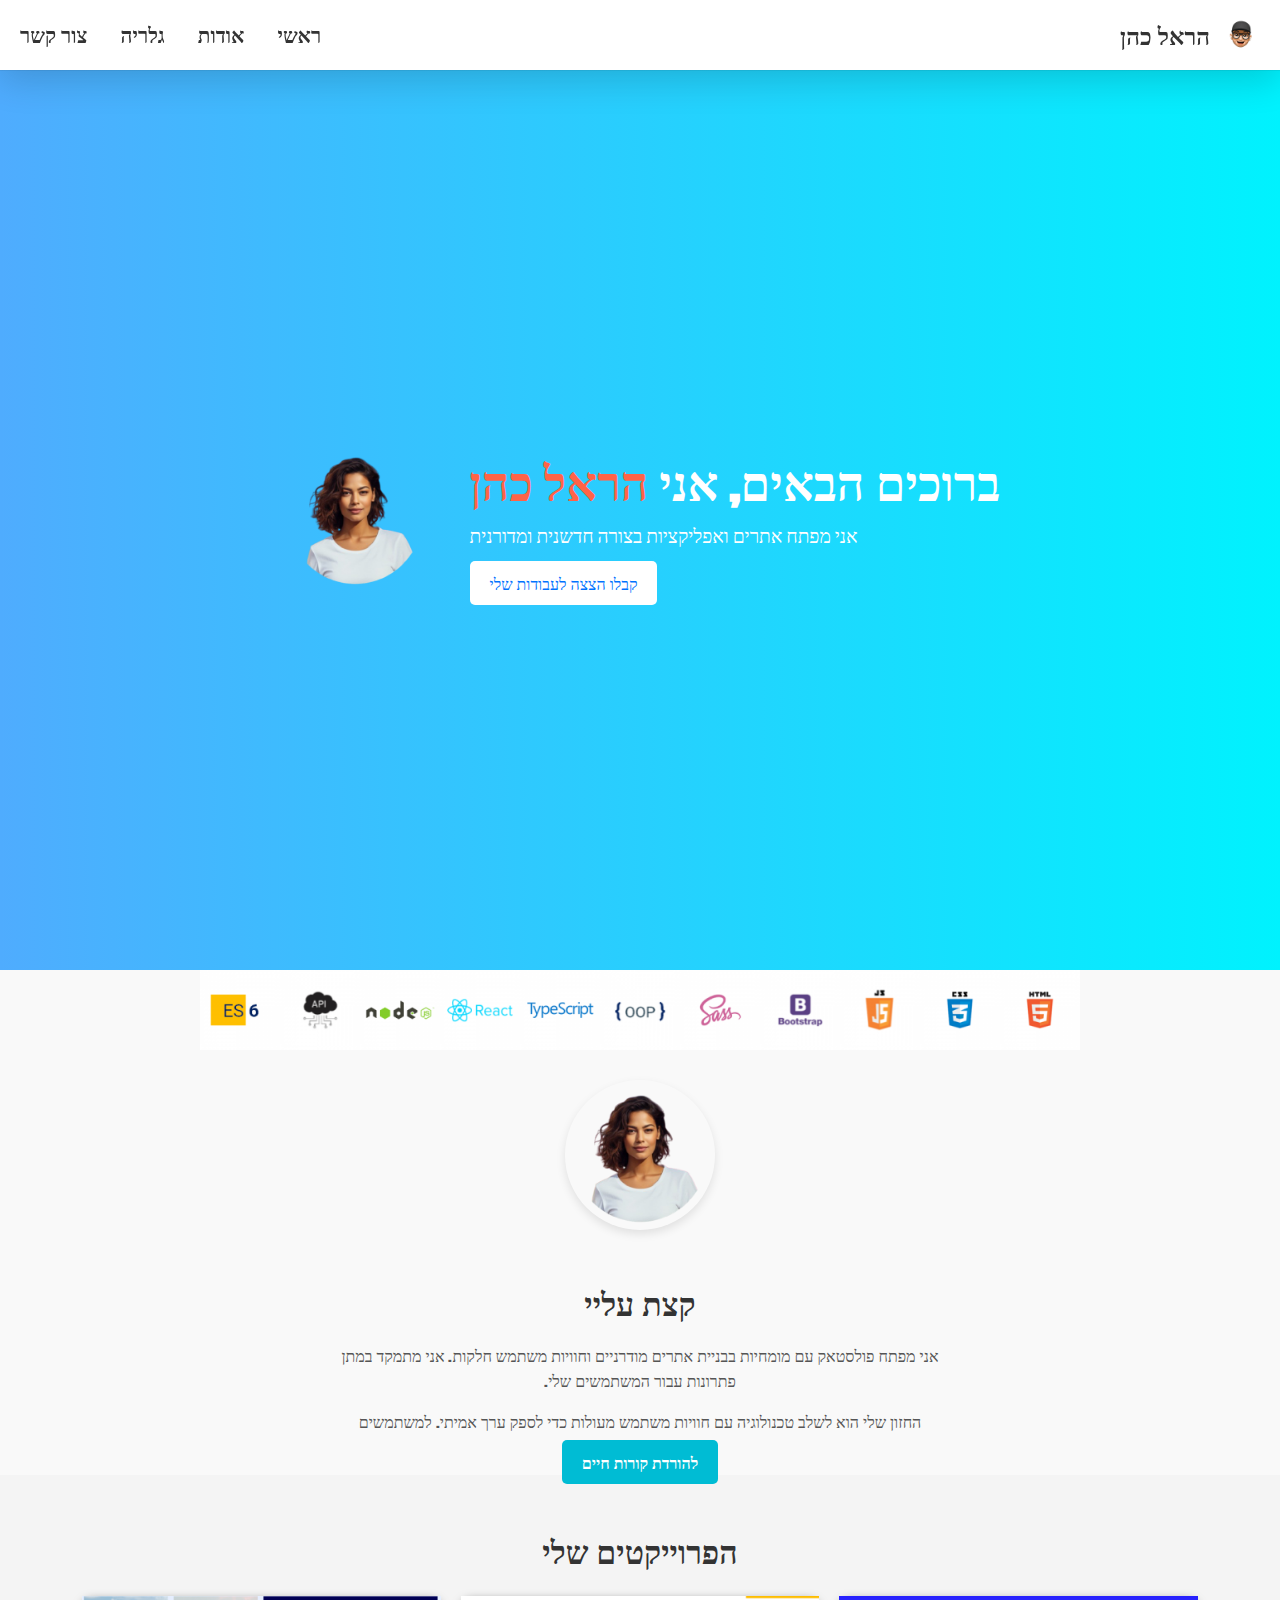
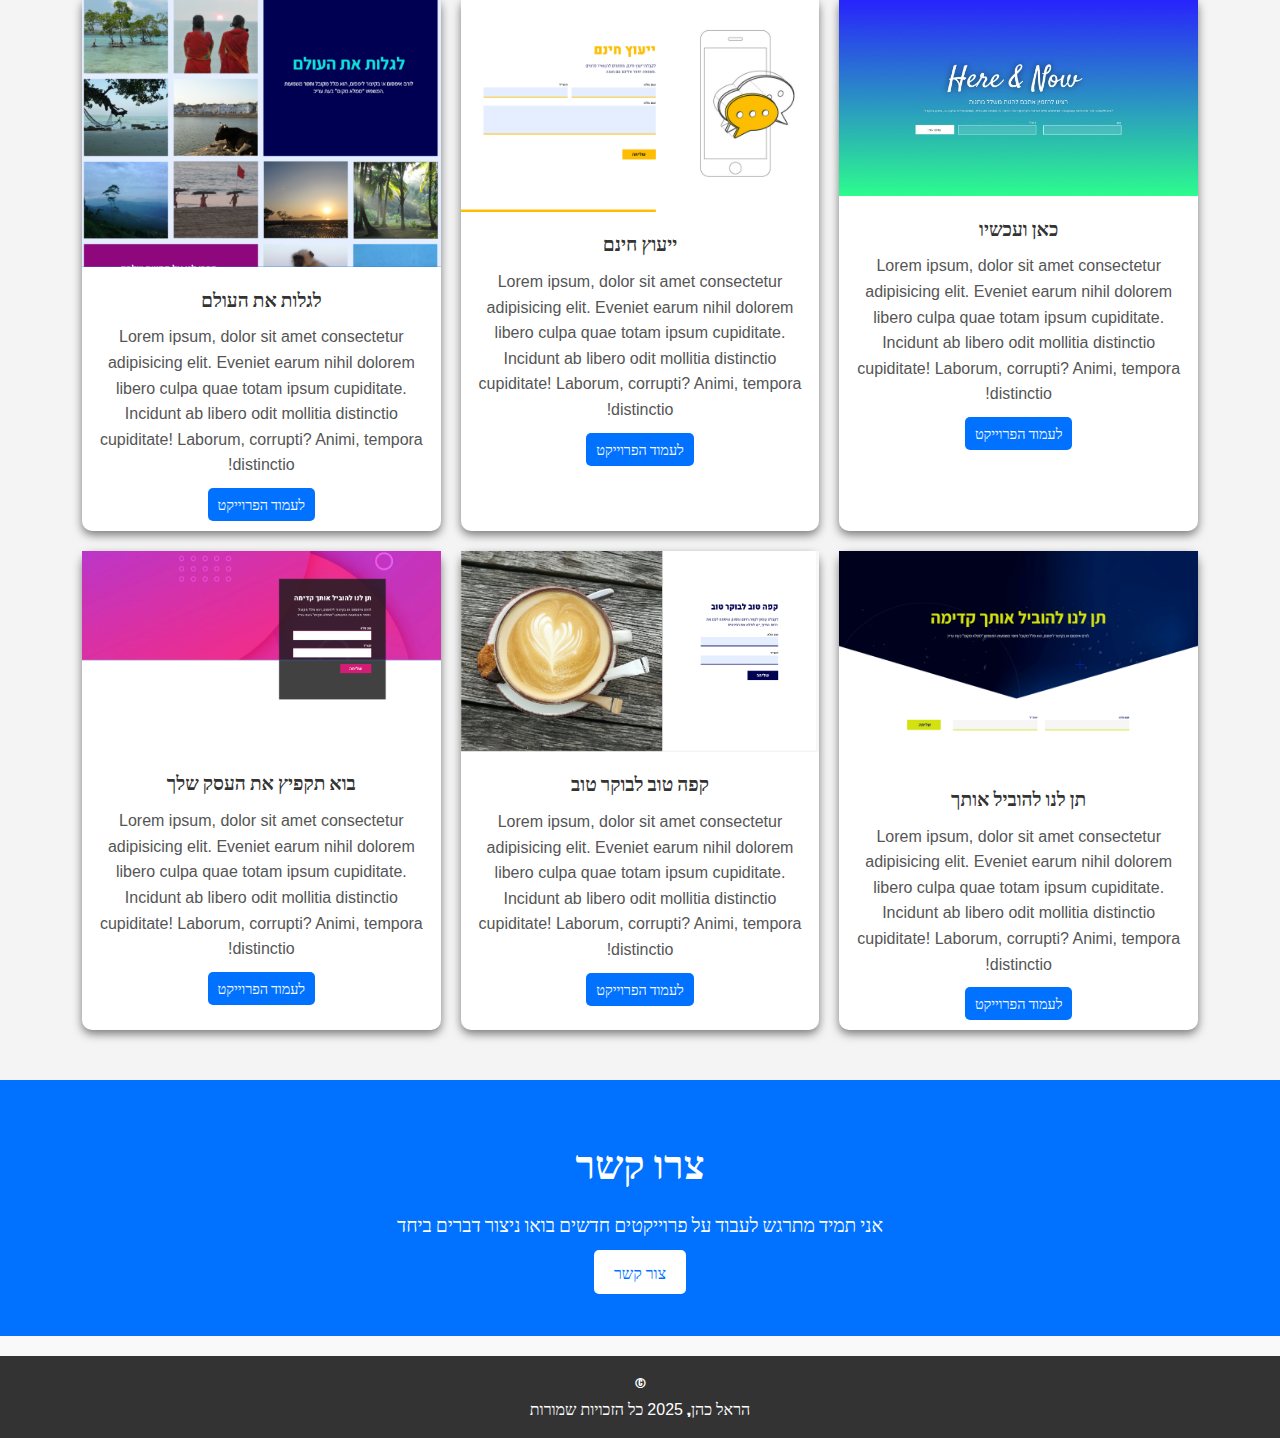
==== portfolio/index.html @ 2cf6d55a "my-portfolio" ====
<!DOCTYPE html>

<html lang="he" dir="rtl">

<head>
    <link rel="stylesheet" href="../portfolio/styles/general.css">
    <link rel="stylesheet" href="../portfolio/styles/header.css">
    <link rel="stylesheet" href="../portfolio/styles/hero.css">
    <link rel="stylesheet" href="../portfolio/styles/about.css">
    <link rel="stylesheet" href="../portfolio/styles/projects.css">
    <link rel="stylesheet" href="../portfolio/styles/contact.css">
    <title>Portfolio-Project</title>
</head>

<body>


    <header class="header" id="header">
        <div class="logo">
            <img src="./images/icons/avatar.png" alt="Profile Image">
            <span>הראל כהן</span>
        </div>
        <nav>
            <ul class="nav-links">
                <li><a href="#hero">ראשי</a></li>
                <li><a href="#about">אודות</a></li>
                <li><a href="#projects">גלריה</a></li>
                <li><a href="#contact">צור קשר</a></li>
            </ul>
        </nav>

    </header>
    <section id="hero">
        <div class="container hero-content">
            <div class="hero-text">
                <h1>ברוכים הבאים, אני <span>הראל כהן</span> </h1>
                <p>אני מפתח אתרים ואפליקציות בצורה חדשנית ומדורנית</p>
                <a href="#projects" class="btn">קבלו הצצה לעבודות שלי</a>
            </div>
            <div class="hero-image">
                <img src="./images/icons/random.png" alt="harel cohen">
            </div>
        </div>
    </section>
    <section id="about" class="about">
        <div class="container">
            <div class="skills">
                <img src="./images/icons/img-HTML.png">
                <img src="./images/icons/img-CSS.png">
                <img src="./images/icons/img-JS.png">
                <img src="./images/icons/img-Bootstrap.png">
                <img src="./images/icons/img-SASS.png">
                <img src="./images/icons/img-OOP.png">
                <img src="./images/icons/img-TypeScript.png">
                <img src="./images/icons/img-React.png">
                <img src="./images/icons/img-NodeJS.png">
                <img src="./images/icons/img-API.png">
                <img src="./images/icons/img-ES6.png">
            </div>
            <div class="about-container">
                <div class="about-img">
                    <img src="./images/icons/random.png">
                </div>
                <div class="about-text">
                    <h2>קצת עליי</h2>
                    <p>
                        אני מפתח פולסטאק עם מומחיות בבניית אתרים מודרניים וחוויות משתמש חלקות.
                        אני מתמקד במתן פתרונות עבור המשתמשים שלי.
                    </p>
                    <p>
                        החזון שלי הוא לשלב טכנולוגיה עם חוויות משתמש מעולות כדי לספק ערך אמיתי.
                        למשתמשים
                    </p>
                    <a href="./resume.html" class="btn" download="./resume.html">להורדת קורות חיים</a>
                </div>
            </div>
        </div>
    </section>
    <section id="projects" class="projects">
        <div class="container">
            <h2>הפרוייקטים שלי</h2>
            <div class="projects-grid">
                <div class="project-card">
                    <img src="./images/projects-images/project-Here&Now.jpg">
                    <h3>כאן ועכשיו</h3>
                    <p>Lorem ipsum, dolor sit amet consectetur adipisicing elit. Eveniet earum nihil dolorem libero
                        culpa quae totam ipsum cupiditate. Incidunt ab libero odit mollitia distinctio cupiditate!
                        Laborum, corrupti? Animi, tempora distinctio!</p>
                    <a href="../html-Projects/project-Here&Now/preview/index.html" class="btn">לעמוד הפרוייקט</a>
                </div>
                <div class="project-card">
                    <img src="./images/projects-images/project-img-2.png">
                    <h3>ייעוץ חינם</h3>
                    <p>Lorem ipsum, dolor sit amet consectetur adipisicing elit. Eveniet earum nihil dolorem libero
                        culpa quae totam ipsum cupiditate. Incidunt ab libero odit mollitia distinctio cupiditate!
                        Laborum, corrupti? Animi, tempora distinctio!</p>
                    <a href="../html-Projects/project-Free-Consulation/preview/index.html" class="btn">לעמוד
                        הפרוייקט</a>
                </div>
                <div class="project-card">
                    <img src="./images/projects-images/project-img-3.png">
                    <h3>לגלות את העולם</h3>
                    <p>Lorem ipsum, dolor sit amet consectetur adipisicing elit. Eveniet earum nihil dolorem libero
                        culpa quae totam ipsum cupiditate. Incidunt ab libero odit mollitia distinctio cupiditate!
                        Laborum, corrupti? Animi, tempora distinctio!</p>
                    <a href="../html-Projects/project-explore/preview/index.html" class="btn">לעמוד הפרוייקט</a>
                </div>
                <div class="project-card">
                    <img src="./images/projects-images/project-img-4.png">
                    <h3>תן לנו להוביל אותך</h3>
                    <p>Lorem ipsum, dolor sit amet consectetur adipisicing elit. Eveniet earum nihil dolorem libero
                        culpa quae totam ipsum cupiditate. Incidunt ab libero odit mollitia distinctio cupiditate!
                        Laborum, corrupti? Animi, tempora distinctio!</p>
                    <a href="../html-Projects/project-lead/preview/index.html" class="btn">לעמוד הפרוייקט</a>
                </div>
                <div class="project-card">
                    <img src="./images/projects-images/project-img-5.png">
                    <h3>קפה טוב לבוקר טוב</h3>
                    <p>Lorem ipsum, dolor sit amet consectetur adipisicing elit. Eveniet earum nihil dolorem libero
                        culpa quae totam ipsum cupiditate. Incidunt ab libero odit mollitia distinctio cupiditate!
                        Laborum, corrupti? Animi, tempora distinctio!</p>
                    <a href="../html-Projects/project-coffee/preview/index.html" class="btn">לעמוד הפרוייקט</a>
                </div>
                <div class="project-card">
                    <img src="./images/projects-images/project-img-6.png">
                    <h3>בוא תקפיץ את העסק שלך</h3>
                    <p>Lorem ipsum, dolor sit amet consectetur adipisicing elit. Eveniet earum nihil dolorem libero
                        culpa quae totam ipsum cupiditate. Incidunt ab libero odit mollitia distinctio cupiditate!
                        Laborum, corrupti? Animi, tempora distinctio!</p>
                    <a href="../html-Projects/project-pink/preview/index.html" class="btn">לעמוד הפרוייקט</a>
                </div>
            </div>
        </div>
    </section>

    <section id="contact" class="contact">
        <div class="container">
            <h2>צרו קשר</h2>
            <p>אני תמיד מתרגש לעבוד על פרוייקטים חדשים בואו ניצור דברים ביחד</p>
            <a href="mailto:harelcohen11@icloud.com" class="btn">צור קשר</a>
        </div>
    </section>

    <footer>
        <div class="container">
            &copy
            <p>הראל כהן, <span class="year-number">2025</span> כל הזכויות שמורות</p>
    </footer>
    </div>
</body>

</html>
---- portfolio/styles/general.css ----
@import url("https://fonts.googleapis.com/css2?family=Acme&family=Anton&family=Archivo+Black&family=Bungee+Tint&family=Fjalla+One&family=Lilita+One&family=Major+Mono+Display&family=Quicksand:wght@300..700&family=Roboto+Mono:ital,wght@0,100..700;1,100..700&family=Roboto:ital,wght@0,100;0,300;0,400;0,500;0,700;0,900;1,100;1,300;1,400;1,500;1,700;1,900&family=Rowdies:wght@300;400;700&family=Rubik+Moonrocks&family=Walter+Turncoat&display=swap");

* {
    padding: 0;
    margin: 0;
    box-sizing: border-box;
}

html{
    scroll-behavior: smooth;
}

body {
    font-family: "Anton", serif;
    font-weight: 400;
    font-style: normal;
    line-height: 1.6;
    color: #333;
    background-color: #f9f9f9;
    animation: fadeIn 1.5s ease-in-out forwards;
}

@keyframes fadeIn{
    from{
        opacity: 0;
    }

    to{
        opacity: 1;
    }
}
---- portfolio/styles/header.css ----
.header{
    background-color: #fff;
    padding: 15px 20px;
    display: flex;
    justify-content: space-between;
    align-items: center;
    box-shadow: rgba(50, 50, 93, 0.25) 0px 6px 12px -2px, rgba(0, 0, 0, 0.3) 0px 3px 7px -3px;
    position: sticky;
    top: 0;
    z-index: 1000;
    transition: box-shadow 0.3s ease-in-out;
}

.header:hover{
    box-shadow: rgba(0, 0, 0, 0.16) 0px 10px 36px 0px,
    rgba(0, 0, 0, 0.06) 0px 0px 0px 1px;
}

.header .logo{
    display: flex;
    align-items: center;
    gap: 10px;
}

.header .logo img{
    width: 40px;
    height: 40px;
    border-radius: 50%;
    object-fit: cover;
}

.header .logo span{
    font-size: 1.5em;
    font-weight: 600;
}
.header .nav-links{
    display: flex;
    gap: 33px;
    list-style: none;
}
.header .nav-links a{
    color: #333;
    text-decoration: none;
    font-weight: 600;
    font-size: 1.3rem;
    transition: color 0.3s ease-in-out;
}
.header .nav-links a:hover{
    color: #00bcd4;
}
---- portfolio/styles/hero.css ----
.container{
    width: 90%;
    max-width: 1200px;
    margin: 0 auto;
}
#hero{
    background: linear-gradient(to right,#4facfe,#00f2fe);
    height: 100vh;
    display: flex;
    justify-content: center;
    align-items: center;
    text-align: center;
    color: #fff;
    padding: 20px;
}

.hero-content{
    display: flex;
    justify-content: center;
    align-items: center;
    gap: 40px;
    flex-wrap: wrap;
}

.hero-text{
max-width: 600px;
text-align: left;
}

.hero-text h1{
    font-size: 3rem;
    margin: bottom 20px; ;
}

.hero-text h1 span{
    color: #ff6347;
}

.hero-text p{
font-size: 1.2rem;
margin-bottom: 20px;
}
.hero-text .btn{
    background-color: #fff;
    color:#0072ff ;
    text-decoration: none;
    padding: 10px 20px;
    border-radius: 5px;
    transition: background 0.5s ease, color 0.5s ease;
}

.hero-text .btn:hover{
    background-color:#0072ff ;
    color: #fff;
}

.hero-image img{
    width: 150px;
    height: 150px;
    object-fit: cover;
    border-radius: 50%;
    transition: box-shadow 0.5s ease, transform 0.5s ease;
}
.hero-image img:hover{
    box-shadow: rgba(255, 255, 255, 0.1) 0px 1px 1px 0px inset,
    rgba(50, 50, 93, 0.25) 0px 50px 100px -20px,
    rgba(0, 0, 0, 0.3) 0px 30px 60px -30px;
    transform: scale(1.05);
}
---- portfolio/styles/about.css ----
.skills{
    display: flex;
    justify-content: center;
    align-items: center;
    margin-bottom: 30px;
}
.skills img{
    width: 80px;
    height: 80px;
}
.about-container{
    display: flex;
    flex-direction: column;
    flex-wrap: wrap;
    justify-content: center;
    align-items: center;
    gap: 40px;
}

.about-img img{
    width: 150px;
    height: 150px;
    border-radius: 50%;
    object-fit: cover;
    box-shadow: 0 4px 10px rgba(0, 0, 0, 0.1);
}
.about-text{
    max-width: 600px;
text-align: center;
}
.about-text h2{
    font-size: 2rem;
    margin-bottom: 15px;
}
.about-text p{
    font-size: 1rem;
    line-height: 1.6;
    color: #555;
    margin-bottom: 15px;
}
.about-text .btn{
    background-color: #00bcd4;
    color: #fff;
    padding: 10px 20px;
    text-decoration: none;
    border-radius: 5px;
    font-weight: bold;
    transition:background 0.5s ease ;
}
.about-text .btn:hover{
    background-color: #0072ff;
}
---- portfolio/styles/projects.css ----
.projects{
    background-color: #f4f4f4;
    padding: 50px 20px;
}
.projects h2{
    text-align: center;
    font-size: 2rem;
    margin-bottom: 20px;
}

.projects-grid{
    display: grid;
    grid-template-columns: repeat(auto-fit, minmax(300px,1fr));
    gap: 20px;
}
.project-card{
    background-color: #fff;
    border-radius: 10px;
    text-align: center;
    box-shadow: 0px 4px 10px rgb(0, 0, 0, 0.5);
}
.project-card img{
    width: 100%;
}
.project-card h3{
    margin: 10px 0;
    font-size: 1.2rem;
}
.project-card p{
    padding: 0 15px;
    font-size: 1rem;
    font-family: Arial, "Helvetica Neue", Helvetica, sans-serif;
    color: #555;
}
.project-card .btn{
    display: inline-block;
    margin: 10px;
    padding: 5px 10px;
    background-color: #0072ff;
    color: #fff;
    text-decoration: none;
    border-radius: 5px;
    font-size: 0.9rem;
    transition: background-color 0.5s ease;
}
.project-card .btn:hover{
    background-color: #005bb5;
}
---- portfolio/styles/contact.css ----
.contact{
    background-color: #0072ff;
    color: #fff;
    text-align: center;
    padding: 50px 20px;
}

.contact h2 {
    font-size: 2.5rem;
margin-bottom: 15px;
}

.contact p {
    font-size: 1.2rem;
margin-bottom: 20px;
}

.contact .btn{
background-color: #fff;
text-decoration: none;
color: #0072ff;
padding: 10px 20px;
border-radius: 5px;
transition: background 0.5s ease;
}

.contact .btn:hover{
    background-color: #005bb5;
    color: #fff;
}

footer{
    background-color: #333;
    color: #fff;
    text-align: center;
    padding: 15px;
    margin-top: 20px;
}

.year-number{
    font-family: Arial, "Helvetica Neue", Helvetica, sans-serif;
}
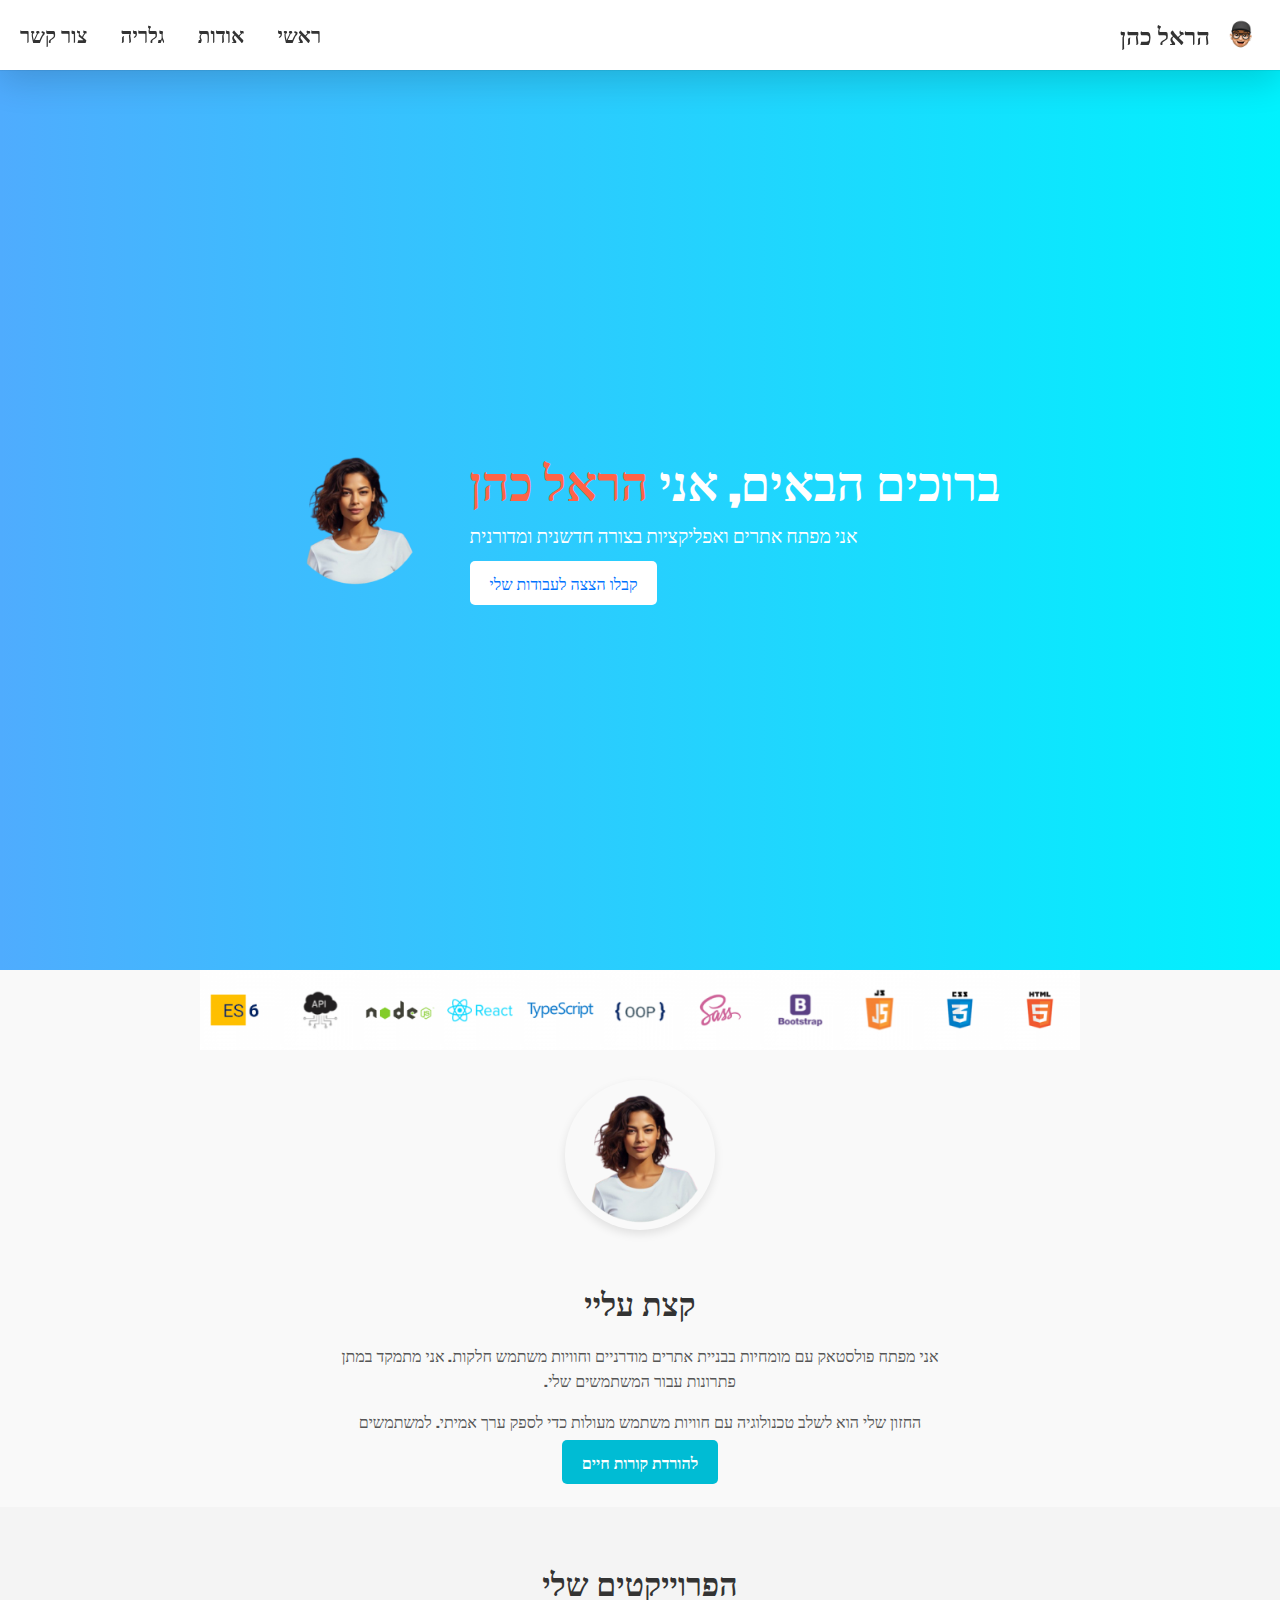
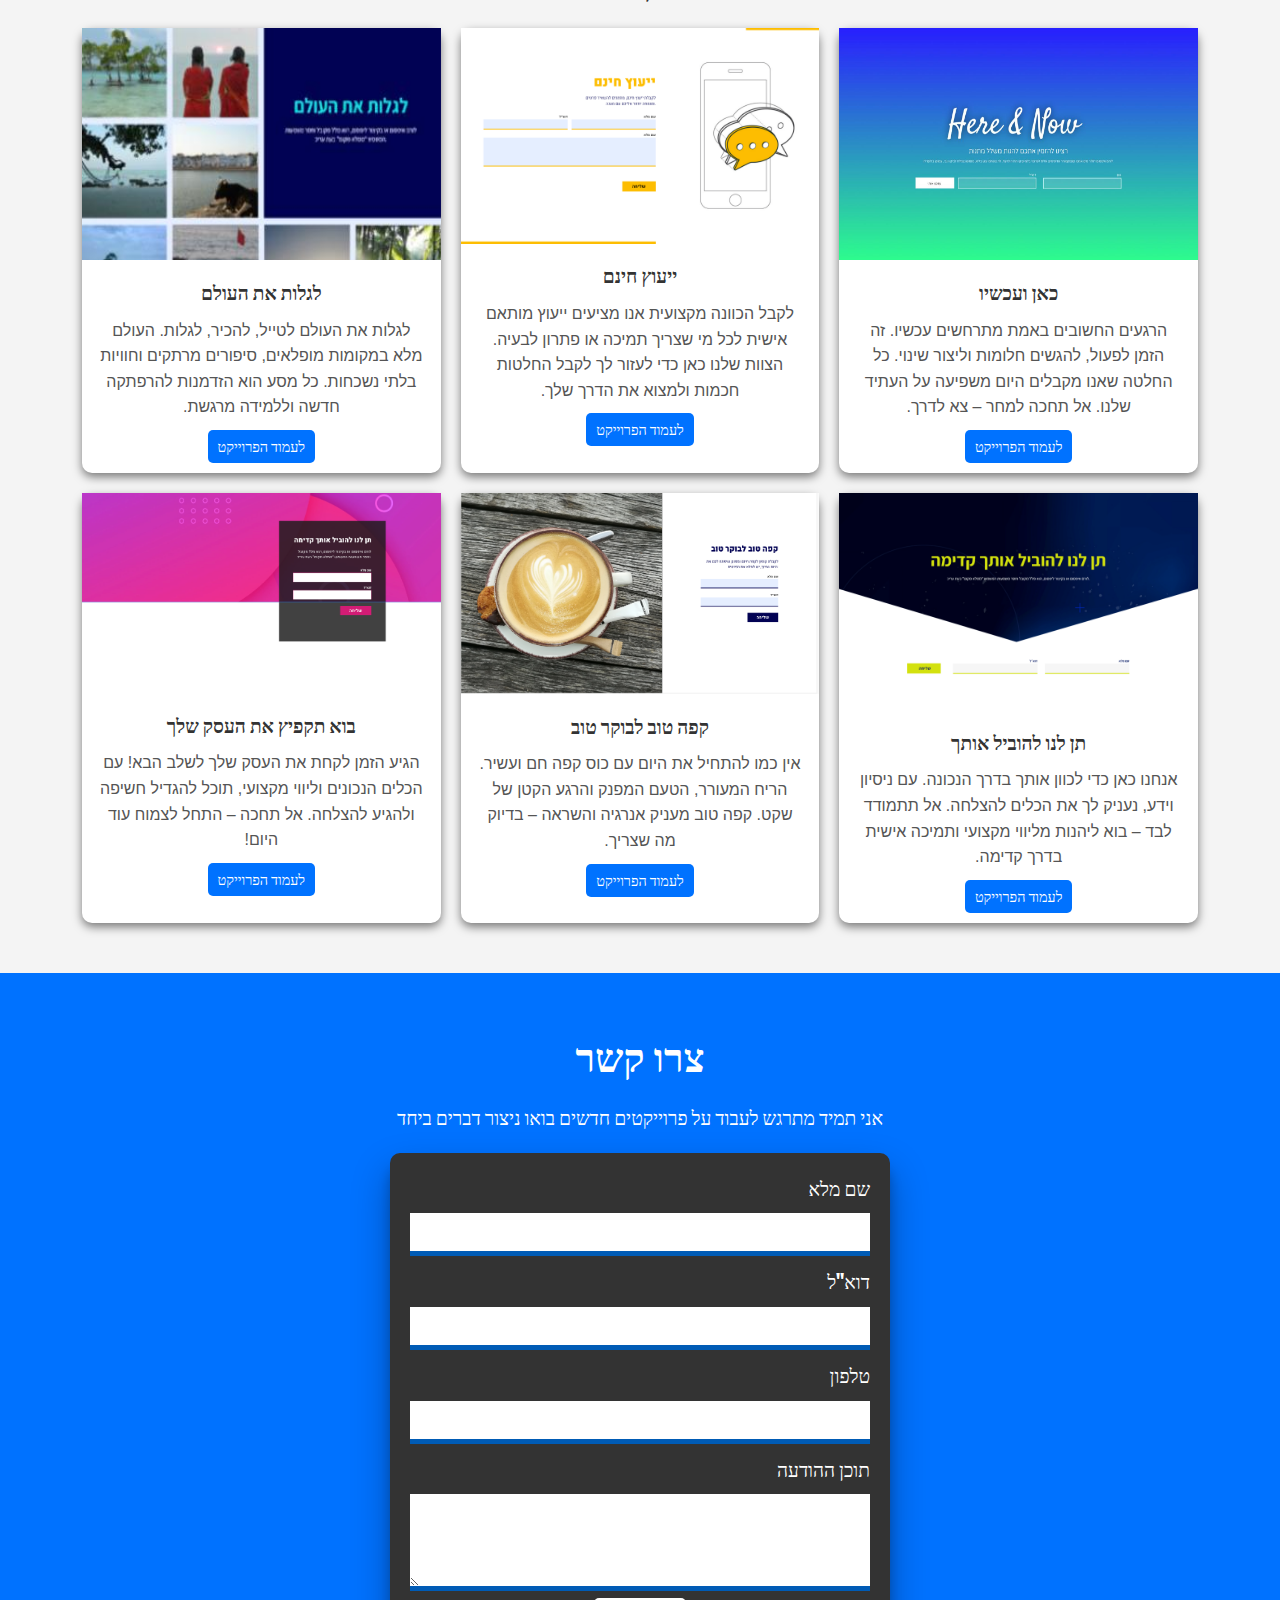
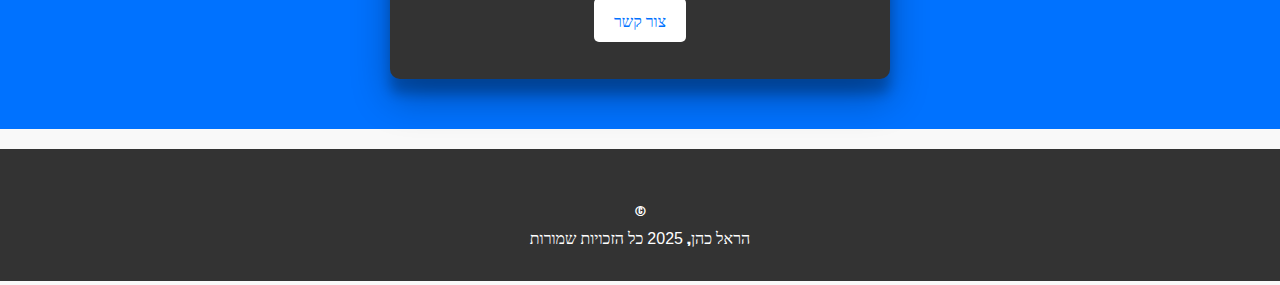
==== commit e97b0241: "test" ====
--- a/portfolio/index.html
+++ b/portfolio/index.html
@@ -81,54 +81,103 @@
             <h2>הפרוייקטים שלי</h2>
             <div class="projects-grid">
                 <div class="project-card">
-                    <img src="./images/projects-images/project-Here&Now.jpg">
-                    <h3>כאן ועכשיו</h3>
-                    <p>Lorem ipsum, dolor sit amet consectetur adipisicing elit. Eveniet earum nihil dolorem libero
-                        culpa quae totam ipsum cupiditate. Incidunt ab libero odit mollitia distinctio cupiditate!
-                        Laborum, corrupti? Animi, tempora distinctio!</p>
-                    <a href="../html-Projects/project-Here&Now/preview/index.html" class="btn">לעמוד הפרוייקט</a>
-                </div>
-                <div class="project-card">
-                    <img src="./images/projects-images/project-img-2.png">
-                    <h3>ייעוץ חינם</h3>
-                    <p>Lorem ipsum, dolor sit amet consectetur adipisicing elit. Eveniet earum nihil dolorem libero
-                        culpa quae totam ipsum cupiditate. Incidunt ab libero odit mollitia distinctio cupiditate!
-                        Laborum, corrupti? Animi, tempora distinctio!</p>
-                    <a href="../html-Projects/project-Free-Consulation/preview/index.html" class="btn">לעמוד
-                        הפרוייקט</a>
-                </div>
-                <div class="project-card">
-                    <img src="./images/projects-images/project-img-3.png">
-                    <h3>לגלות את העולם</h3>
-                    <p>Lorem ipsum, dolor sit amet consectetur adipisicing elit. Eveniet earum nihil dolorem libero
-                        culpa quae totam ipsum cupiditate. Incidunt ab libero odit mollitia distinctio cupiditate!
-                        Laborum, corrupti? Animi, tempora distinctio!</p>
-                    <a href="../html-Projects/project-explore/preview/index.html" class="btn">לעמוד הפרוייקט</a>
-                </div>
-                <div class="project-card">
-                    <img src="./images/projects-images/project-img-4.png">
-                    <h3>תן לנו להוביל אותך</h3>
-                    <p>Lorem ipsum, dolor sit amet consectetur adipisicing elit. Eveniet earum nihil dolorem libero
-                        culpa quae totam ipsum cupiditate. Incidunt ab libero odit mollitia distinctio cupiditate!
-                        Laborum, corrupti? Animi, tempora distinctio!</p>
-                    <a href="../html-Projects/project-lead/preview/index.html" class="btn">לעמוד הפרוייקט</a>
-                </div>
-                <div class="project-card">
-                    <img src="./images/projects-images/project-img-5.png">
-                    <h3>קפה טוב לבוקר טוב</h3>
-                    <p>Lorem ipsum, dolor sit amet consectetur adipisicing elit. Eveniet earum nihil dolorem libero
-                        culpa quae totam ipsum cupiditate. Incidunt ab libero odit mollitia distinctio cupiditate!
-                        Laborum, corrupti? Animi, tempora distinctio!</p>
-                    <a href="../html-Projects/project-coffee/preview/index.html" class="btn">לעמוד הפרוייקט</a>
-                </div>
-                <div class="project-card">
-                    <img src="./images/projects-images/project-img-6.png">
-                    <h3>בוא תקפיץ את העסק שלך</h3>
-                    <p>Lorem ipsum, dolor sit amet consectetur adipisicing elit. Eveniet earum nihil dolorem libero
-                        culpa quae totam ipsum cupiditate. Incidunt ab libero odit mollitia distinctio cupiditate!
-                        Laborum, corrupti? Animi, tempora distinctio!</p>
-                    <a href="../html-Projects/project-pink/preview/index.html" class="btn">לעמוד הפרוייקט</a>
-                </div>
+            <img
+              style="height: 232px"
+              src="./images/projects-images/project-Here&Now.jpg"
+            />
+            <h3>כאן ועכשיו</h3>
+            <p>
+              הרגעים החשובים באמת מתרחשים עכשיו. זה הזמן לפעול, להגשים חלומות
+              וליצור שינוי. כל החלטה שאנו מקבלים היום משפיעה על העתיד שלנו. אל
+              תחכה למחר – צא לדרך.
+            </p>
+            <a
+              href="../html-Projects/project-Here&Now/preview/index.html" target="_blank"
+              class="btn"
+              >לעמוד הפרוייקט</a
+            >
+          </div>
+
+          <div class="project-card">
+            <img src="./images/projects-images/project-img-2.png" />
+            <h3>ייעוץ חינם</h3>
+            <p>
+              לקבל הכוונה מקצועית אנו מציעים ייעוץ מותאם אישית לכל מי
+              שצריך תמיכה או פתרון לבעיה. הצוות שלנו כאן כדי לעזור לך לקבל
+              החלטות חכמות ולמצוא את הדרך שלך.
+            </p>
+            <a
+              href="../html-Projects/project-Free-Consulation/preview/index.html" target="_blank"
+              class="btn"
+              >לעמוד הפרוייקט</a
+            >
+          </div>
+
+          <div class="project-card">
+            <img
+              style="height: 232px"
+              src="./images/projects-images/project-img3.jpeg"
+            />
+            <h3>לגלות את העולם</h3>
+            <p>
+             לגלות את העולם לטייל, להכיר, לגלות. העולם מלא במקומות מופלאים, סיפורים מרתקים
+              וחוויות בלתי נשכחות. כל מסע הוא הזדמנות להרפתקה חדשה וללמידה
+              מרגשת.
+            </p>
+            <a
+              href="../html-Projects/project-explore/preview/index.html" target="_blank"
+              class="btn"
+              >לעמוד הפרוייקט</a
+            >
+          </div>
+
+          <div class="project-card">
+            <img
+              style="height: 217px"
+              src="./images/projects-images/project-img-4.png"
+            />
+            <h3>תן לנו להוביל אותך</h3>
+            <p>
+              אנחנו כאן כדי לכוון אותך בדרך הנכונה. עם ניסיון וידע, נעניק לך את
+              הכלים להצלחה. אל תתמודד לבד – בוא ליהנות מליווי מקצועי ותמיכה
+              אישית בדרך קדימה.
+            </p>
+            <a
+              href="../html-Projects/project-lead/preview/index.html" target="_blank"
+              class="btn"
+              >לעמוד הפרוייקט</a
+            >
+          </div>
+
+          <div class="project-card">
+            <img src="./images/projects-images/project-img-5.png" />
+            <h3>קפה טוב לבוקר טוב</h3>
+            <p>
+              אין כמו להתחיל את היום עם כוס קפה חם ועשיר. הריח המעורר, הטעם
+              המפנק והרגע הקטן של שקט. קפה טוב מעניק אנרגיה והשראה – בדיוק מה
+              שצריך.
+            </p>
+            <a
+              href="../html-Projects/project-coffee/preview/index.html" target="_blank"
+              class="btn"
+              >לעמוד הפרוייקט</a
+            >
+          </div>
+
+          <div class="project-card">
+            <img src="./images/projects-images/project-img-6.png" />
+            <h3>בוא תקפיץ את העסק שלך</h3>
+            <p>
+              הגיע הזמן לקחת את העסק שלך לשלב הבא! עם הכלים הנכונים וליווי
+              מקצועי, תוכל להגדיל חשיפה ולהגיע להצלחה. אל תחכה – התחל לצמוח עוד
+              היום!
+            </p>
+            <a
+              href="../html-Projects/project-pink/preview/index.html" target="_blank"
+              class="btn"
+              >לעמוד הפרוייקט</a
+            >
+          </div>
             </div>
         </div>
     </section>
@@ -137,16 +186,33 @@
         <div class="container">
             <h2>צרו קשר</h2>
             <p>אני תמיד מתרגש לעבוד על פרוייקטים חדשים בואו ניצור דברים ביחד</p>
+            <form>
+
+                <label for="full-name">שם מלא</label>
+                <input id="full-name" type="text" required>
+
+                <label for="email">דוא"ל</label>
+                <input id="email" type="email" required>
+
+                <label for="phone">טלפון</label>
+                <input id="phone" type="tel" required>
+
+                <label for="message">תוכן ההודעה</label>
+                <textarea id="message" rows="4" required></textarea>
             <a href="mailto:harelcohen11@icloud.com" class="btn">צור קשר</a>
-        </div>
-    </section>
-
-    <footer>
-        <div class="container">
+            <br>
+            <br>
+            </form>
+        </div>
+    </section>
+
+<footer>
+        <div class="container">
+            <footer>
             &copy
             <p>הראל כהן, <span class="year-number">2025</span> כל הזכויות שמורות</p>
+    </div>
     </footer>
-    </div>
 </body>
 
 </html>--- a/portfolio/styles/hero.css
+++ b/portfolio/styles/hero.css
@@ -66,4 +66,10 @@
     rgba(50, 50, 93, 0.25) 0px 50px 100px -20px,
     rgba(0, 0, 0, 0.3) 0px 30px 60px -30px;
     transform: scale(1.05);
+}
+
+@media screen and (max-width: 600px){
+    .hero-text h1{
+        font-size: 2rem;
+    }
 }--- a/portfolio/styles/projects.css
+++ b/portfolio/styles/projects.css
@@ -1,6 +1,7 @@
 .projects{
     background-color: #f4f4f4;
     padding: 50px 20px;
+    margin-top: 2rem;
 }
 .projects h2{
     text-align: center;
--- a/portfolio/styles/contact.css
+++ b/portfolio/styles/contact.css
@@ -13,6 +13,33 @@
 .contact p {
     font-size: 1.2rem;
 margin-bottom: 20px;
+}
+
+.contact form{
+    max-width: 500px;
+    margin: 0 auto;
+    background-color: #333;
+    padding: 20px;
+    border-radius: 10px;
+    box-shadow: rgba(0, 0, 0, 0.3) 0px 19px 38px, rgba(0, 0, 0, 0.22) 0px 15px 12px;
+}
+
+.contact form label{
+    display: flex;
+    text-align: right;
+    font-size: 1.2rem;
+    color: #fff;
+}
+
+.contact form input, .contact form textarea{
+    width: 100%;
+padding: 10px;
+margin: 10px 0;
+border-bottom: 5px solid #005bb5;
+border-left: 0;
+border-right: 0;
+border-top: 0;
+font-size: 1rem;
 }
 
 .contact .btn{
